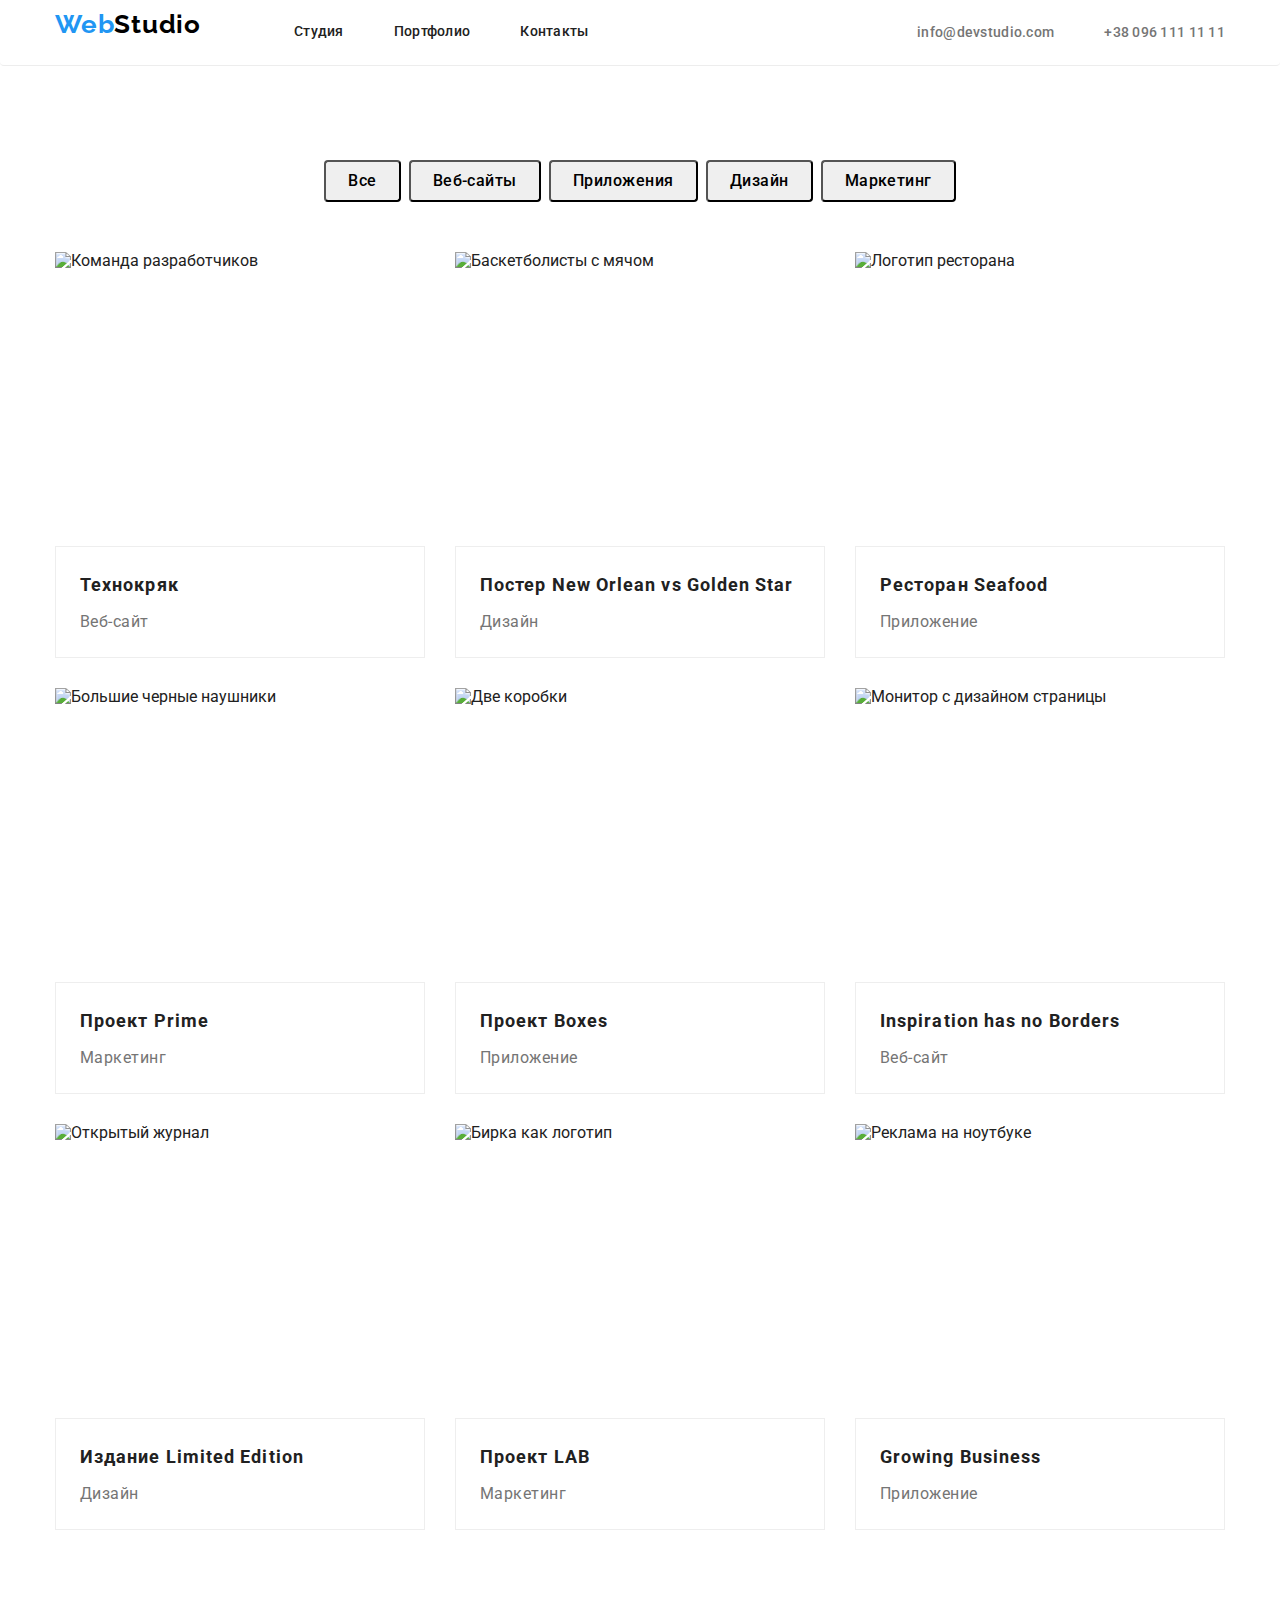
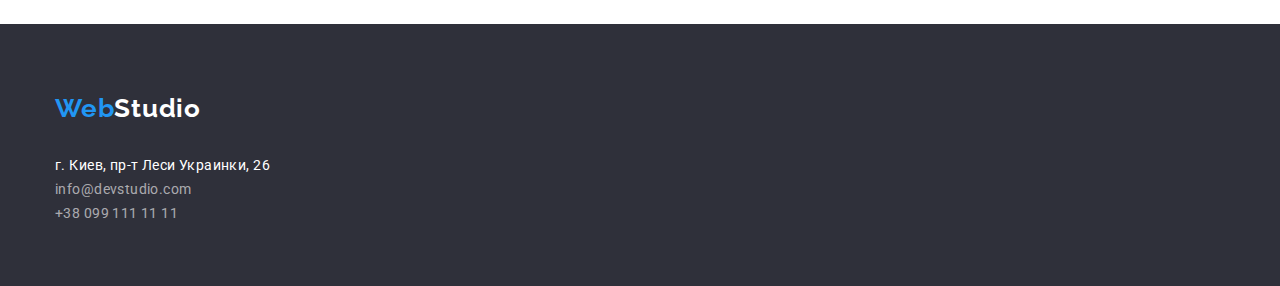
==== portfolio.html @ a6bea79c "Доопрацювання 2" ====
<!DOCTYPE html>
<html lang="ru">
  <head>
    <meta charset="UTF-8" />
    <meta http-equiv="X-UA-Compatible" content="IE=edge" />
    <meta name="viewport" content="width=device-width, initial-scale=1.0" />
    <title>Document</title>
    <link rel="preconnect" href="https://fonts.googleapis.com" />
    <link rel="preconnect" href="https://fonts.gstatic.com" crossorigin />
    <link
      href="https://fonts.googleapis.com/css2?family=Raleway:wght@700&family=Roboto:wght@400;500;700;900&display=swap"
      rel="stylesheet"
    />
    <link
      rel="stylesheet"
      href="https://cdnjs.cloudflare.com/ajax/libs/modern-normalize/1.1.0/modern-normalize.min.css"
    />
    <link rel="stylesheet" href="./css/styles.css" />
  </head>

  <body>
    <header class="page-header">
      <div class="container header-box">
        <nav class="navigation">
          <a class="logo" href="./index.html">Web<span class="logo-black">Studio</span></a>
          <ul class="site-nav list">
            <li class="item"><a href="./index.html" class="site-nav-link">Студия</a></li>
            <li class="item">
              <a href="./portfolio.html" class="site-nav-link current">Портфолио</a>
            </li>
            <li class="item"><a href="" class="site-nav-link">Контакты</a></li>
          </ul>
        </nav>
        <!-- Contacts -->
        <ul class="contacts list">
          <li class="item">
            <a href="mailto:info@devstudio.com" class="contacts-link">info@devstudio.com</a>
          </li>
          <li class="item">
            <a href="tel:+380961111111" class="contacts-link">+38 096 111 11 11</a>
          </li>
        </ul>
      </div>
    </header>
    <!-- Main content-->
    <main>
      <section class="section">
        <div class="container">
          <h1 class="main-title visually-hidden">Портфолио</h1>
          <!-- Buttons -->
          <ul class="list buttons-group">
            <li class="buttons-item">
              <button type="button" class="buttons">Все</button>
            </li>
            <li class="buttons-item">
              <button type="button" class="buttons">Веб-сайты</button>
            </li>
            <li class="buttons-item">
              <button type="button" class="buttons">Приложения</button>
            </li>
            <li class="buttons-item">
              <button type="button" class="buttons">Дизайн</button>
            </li>
            <li class="buttons-item">
              <button type="button" class="buttons">Маркетинг</button>
            </li>
          </ul>
          <!-- Portfolio -->
          <ul class="progects list">
            <li class="elements">
              <img src="./images/photo1.jpg" alt="Команда разработчиков" width="370" height="294" />
              <div class="solution">
                <h2 class="projects-title">Технокряк</h2>
                <p class="progects-description">Веб-сайт</p>
              </div>
            </li>
            <li class="elements">
              <img src="./images/photo2.jpg" alt="Баскетболисты с мячом" width="370" height="294" />
              <div class="solution">
                <h2 class="projects-title">Постер New Orlean vs Golden Star</h2>
                <p class="progects-description">Дизайн</p>
              </div>
            </li>
            <li class="elements">
              <img src="./images/photo3.jpg" alt="Логотип ресторана" width="370" height="294" />
              <div class="solution">
                <h2 class="projects-title">Ресторан Seafood</h2>
                <p class="progects-description">Приложение</p>
              </div>
            </li>
            <li class="elements">
              <img
                src="./images/photo4.jpg"
                alt="Большие черные наушники"
                width="370"
                height="294"
              />
              <div class="solution">
                <h2 class="projects-title">Проект Prime</h2>
                <p class="progects-description">Маркетинг</p>
              </div>
            </li>
            <li class="elements">
              <img src="./images/photo5.jpg" alt="Две коробки" width="370" height="294" />
              <div class="solution">
                <h2 class="projects-title">Проект Boxes</h2>
                <p class="progects-description">Приложение</p>
              </div>
            </li>
            <li class="elements">
              <img
                src="./images/photo6.jpg"
                alt="Монитор с дизайном страницы"
                width="370"
                height="294"
              />
              <div class="solution">
                <h2 class="projects-title">Inspiration has no Borders</h2>
                <p class="progects-description">Веб-сайт</p>
              </div>
            </li>
            <li class="elements">
              <img src="./images/photo7.jpg" alt="Открытый журнал" width="370" height="294" />
              <div class="solution">
                <h2 class="projects-title">Издание Limited Edition</h2>
                <p class="progects-description">Дизайн</p>
              </div>
            </li>
            <li class="elements">
              <img src="./images/photo8.jpg" alt="Бирка как логотип" width="370" height="294" />
              <div class="solution">
                <h2 class="projects-title">Проект LAB</h2>
                <p class="progects-description">Маркетинг</p>
              </div>
            </li>
            <li class="elements">
              <img src="./images/photo9.jpg" alt="Реклама на ноутбуке" width="370" height="294" />
              <div class="solution">
                <h2 class="projects-title">Growing Business</h2>
                <p class="progects-description">Приложение</p>
              </div>
            </li>
          </ul>
        </div>
      </section>
    </main>
    <!-- Footer -->
    <footer class="footer-site">
      <div class="container">
        <a class="logo" href="/">Web<span class="logo-white">Studio</span></a>
        <address>
          <ul class="address list">
            <li>
              <a
                class="address-map"
                href="https://goo.gl/maps/4qaKbMtg1o7C4N1o7"
                target="_blank"
                rel="noopener noreferrer nofollow"
                >г. Киев, пр-т Леси Украинки, 26</a
              >
            </li>
            <li>
              <a href="mailto:info@example.com" class="footer-contacts link">info@devstudio.com</a>
            </li>
            <li>
              <a href="tel:+380991111111" class="footer-contacts link">+38 099 111 11 11</a>
            </li>
          </ul>
        </address>
      </div>
    </footer>
  </body>
</html>
---- css/styles.css ----
:root {
  --accent-color: #2196f3;
  --main-text-color: #212121;
  --secondary-text-color: #757575;
  --main-font: 'Roboto', sans-serif;
  --secondary-font: 'Raleway', sans-serif;
  --main-background-color: #ffffff;
  --secondary-background-color: #f5f4fa;
  --dark-background-color: #2f303a;
}
html {
  box-sizing: border-box;
}
*,
*::before,
*::after {
  box-sizing: inherit;
}
body {
  margin: 0;
  font-family: var(--main-font);
  color: var(--main-text-color);
  background-color: var(--main-background-color);
}
a {
  text-decoration: none;
  margin: 0;
  padding: 0;
}
h1,
h2,
h3,
h4,
h5,
p {
  padding-top: 0;
  padding-bottom: 0;
  margin-top: 0;
  margin-bottom: 0;
}
ul {
  margin: 0;
  padding: 0;
}
img {
  display: block;
  max-width: 100%;
  height: auto;
}
.list {
  padding: 0;
  margin: 0;
  list-style: none;
}

/* conteiner */
.container {
  width: 1200px;
  margin: 0 auto;
  padding-left: 15px;
  padding-right: 15px;
  /* outline: 2px solid black; */
}

/* site nav */
.page-header {
  border-bottom: 1px solid rgba(75, 75, 75, 0.1);
  border-radius: 4px;
}
.header-box {
  display: flex;
  align-items: center;
  flex-direction: nowrap;
}
.navigation {
  display: flex;
}
.site-nav.list {
  display: flex;
  align-items: center;
  margin-left: 93px;
}
.site-nav .item {
  margin-right: 50px;
}
.site-nav .item:last-child {
  margin-right: 0;
}

.site-nav-link {
  display: flex;
  padding-top: 24px;
  padding-bottom: 25px;
  font-family: var(--main-font);
  font-weight: 500;
  font-size: 14px;
  line-height: 1.14;
  letter-spacing: 0.02em;
  color: var(--main-text-color);
}

.site-nav-link:hover,
.site-nav-link:focus {
  color: var(--accent-color);
}
.site-nav-link .current {
  color: var(--accent-color);
}
/* logo */
.logo {
  font-family: var(--secondary-font);
  font-style: normal;
  font-weight: 700;
  font-size: 26px;
  line-height: 1.92;
  letter-spacing: 0.03em;
  color: var(--accent-color);
}
.logo-black {
  color: #000000;
}
.logo-white {
  color: #ffffff;
}

/* Contacts */
.contacts {
  display: flex;
  margin-left: auto;
}
.contacts .item + .item {
  margin-left: 50px;
}

.contacts-link {
  padding-bottom: 32px 0;
  font-family: var(--main-font);
  font-weight: 500;
  font-size: 14px;
  line-height: 1.14;
  letter-spacing: 0.02em;
  color: var(--secondary-text-color);
}

.contacts-link {
  text-decoration: none;
}

.contacts-link:hover,
.contacts-link:focus {
  color: var(--accent-color);
}
/* main */
.main-hero {
  padding: 200px 0;
  background-color: var(--dark-background-color);
  text-align: center;
}
.visually-hidden {
  position: absolute;
  white-space: nowrap;
  width: 1px;
  height: 1px;
  overflow: hidden;
  border: 0;
  padding: 0;
  clip: rect(0 0 0 0);
  clip-path: inset(50%);
  margin: -1px;
}
.main-title {
  margin-top: 0;
  margin-bottom: 30px;
  font-weight: 900;
  font-size: 44px;
  line-height: 1.36;
  text-align: center;
  letter-spacing: 0.06em;
  text-transform: uppercase;
  color: #ffffff;
  text-shadow: 0px 4px 4px rgba(0, 0, 0, 0.25);
}
/* Button */
.button {
  border-radius: 4px;
  padding: 10px 32px;
  margin-right: auto;
  margin-left: auto;
  min-width: 200px;
  text-align: center;
  font-family: var(--main-font);
  font-family: inherit;
  font-weight: 700;
  font-size: 16px;
  line-height: 1.88;
  display: inline-block;
  letter-spacing: 0.06em;
  color: #ffffff;
  background-color: var(--accent-color);
  cursor: pointer;
}
/* Features section*/
.section {
  padding-top: 94px;
  padding-bottom: 94px;
}
.section.no-top-padding {
  padding-top: 0;
}
.features.list {
  display: flex;
  flex-wrap: nowrap;
}
.features.list .item {
  width: 270px;
  margin-right: 30px;
}
.features.list .item:last-child {
  margin-right: 0;
}
.title-list {
  margin: 0 0 50px 0;
  font-weight: 700;
  font-size: 36px;
  line-height: 1.17;
  text-align: center;
  letter-spacing: 0.03em;
}
.feautures-title {
  margin-top: 0;
  margin-bottom: 10;
  font-weight: 700;
  font-size: 14px;
  line-height: 1.14;
  letter-spacing: 0.03em;
  text-transform: uppercase;
}

.features-description {
  margin-top: 0;
  margin-bottom: 0;
  color: var(--secondary-text-color);
}
.features-description,
.address,
.footer-contacts {
  font-size: 14px;
  line-height: 1.71;
  letter-spacing: 0.03em;
}
/* Whot  they do */
.work.list {
  display: flex;
}
.performance:not(:last-child) {
  margin-right: 30px;
}

/* Team section */
.section.team {
  padding-top: 94px;
  padding-bottom: 94px;
  background-color: var(--secondary-background-color);
}
.team.list {
  display: flex;
  padding: 0;
}
.team-item:not(:last-child) {
  margin-right: 30px;
}

.team-names {
  margin-top: 30px;
  margin-bottom: 10px;
  font-weight: 500;
  font-size: 16px;
  line-height: 1.19;
  text-align: center;
  letter-spacing: 0.03em;
}
.team-position {
  margin-top: 0;
  margin-bottom: 30px;
  font-weight: 400;
  font-size: 16px;
  line-height: 1.19;
  text-align: center;
  letter-spacing: 0.03em;
  color: var(--secondary-text-color);
}
.data-team {
  outline: 1px solid rgba(75, 75, 75, 0.1);
  border-radius: 4px;
  height: 368px;
  width: 270px;
  text-align: center;
}
/* Footer section*/
.footer-site {
  padding-top: 60px;
  padding-bottom: 60px;
  background-color: var(--dark-background-color);
}
.address,
.footer-contacts {
  font-style: normal;
  text-decoration: none;
}
.address-map {
  margin-top: 20px;
  color: #ffffff;
}
.address.list {
  margin-top: 20px;
}
.footer-contacts {
  margin-top: 9px;
  color: rgba(255, 255, 255, 0.6);
}
/* Page Portfolio special*/
.list.buttons {
  display: flex;
  justify-content: center;
  padding-bottom: 50px;
}
.buttons-group {
  display: flex;
  justify-content: center;
  flex-direction: nowrap;
  margin-bottom: 50px;
}
.buttons {
  min-width: 29px;
  min-height: 26px;
  border-radius: 4px;
  padding: 6px 22px;
  font-family: var(--main-font);
  font-family: inherit;
  font-weight: 500;
  font-size: 16px;
  line-height: 1.62;
  text-align: center;
  letter-spacing: 0.03em;
  cursor: pointer;
}
.buttons-item:not(:last-child) {
  margin-right: 8px;
}

.buttons:hover,
.buttons:focus {
  color: #ffffff;
  background-color: var(--accent-color);
}
/* Projects */
.progects.list {
  display: flex;
  flex-wrap: wrap;
}
.progects .elements {
  width: 370px;
  margin-right: 30px;
  margin-bottom: 30px;
}
.progects .elements:nth-child(3n) {
  margin-right: 0;
}
.progects .elements:nth-last-child(-n + 3) {
  margin-bottom: 0;
}
.solution {
  width: 370px;
  padding: 20px 24px;
  border: 1px solid #eeeeee;
}
.projects-title {
  margin-bottom: 4px;
  margin-top: 0;
  font-weight: 700;
  font-size: 18px;
  line-height: 2;
  letter-spacing: 0.06em;
}
.progects-description {
  margin-top: 0;
  margin-bottom: 0;
  font-size: 16px;
  line-height: 1.88;
  letter-spacing: 0.03em;
  color: var(--secondary-text-color);
}
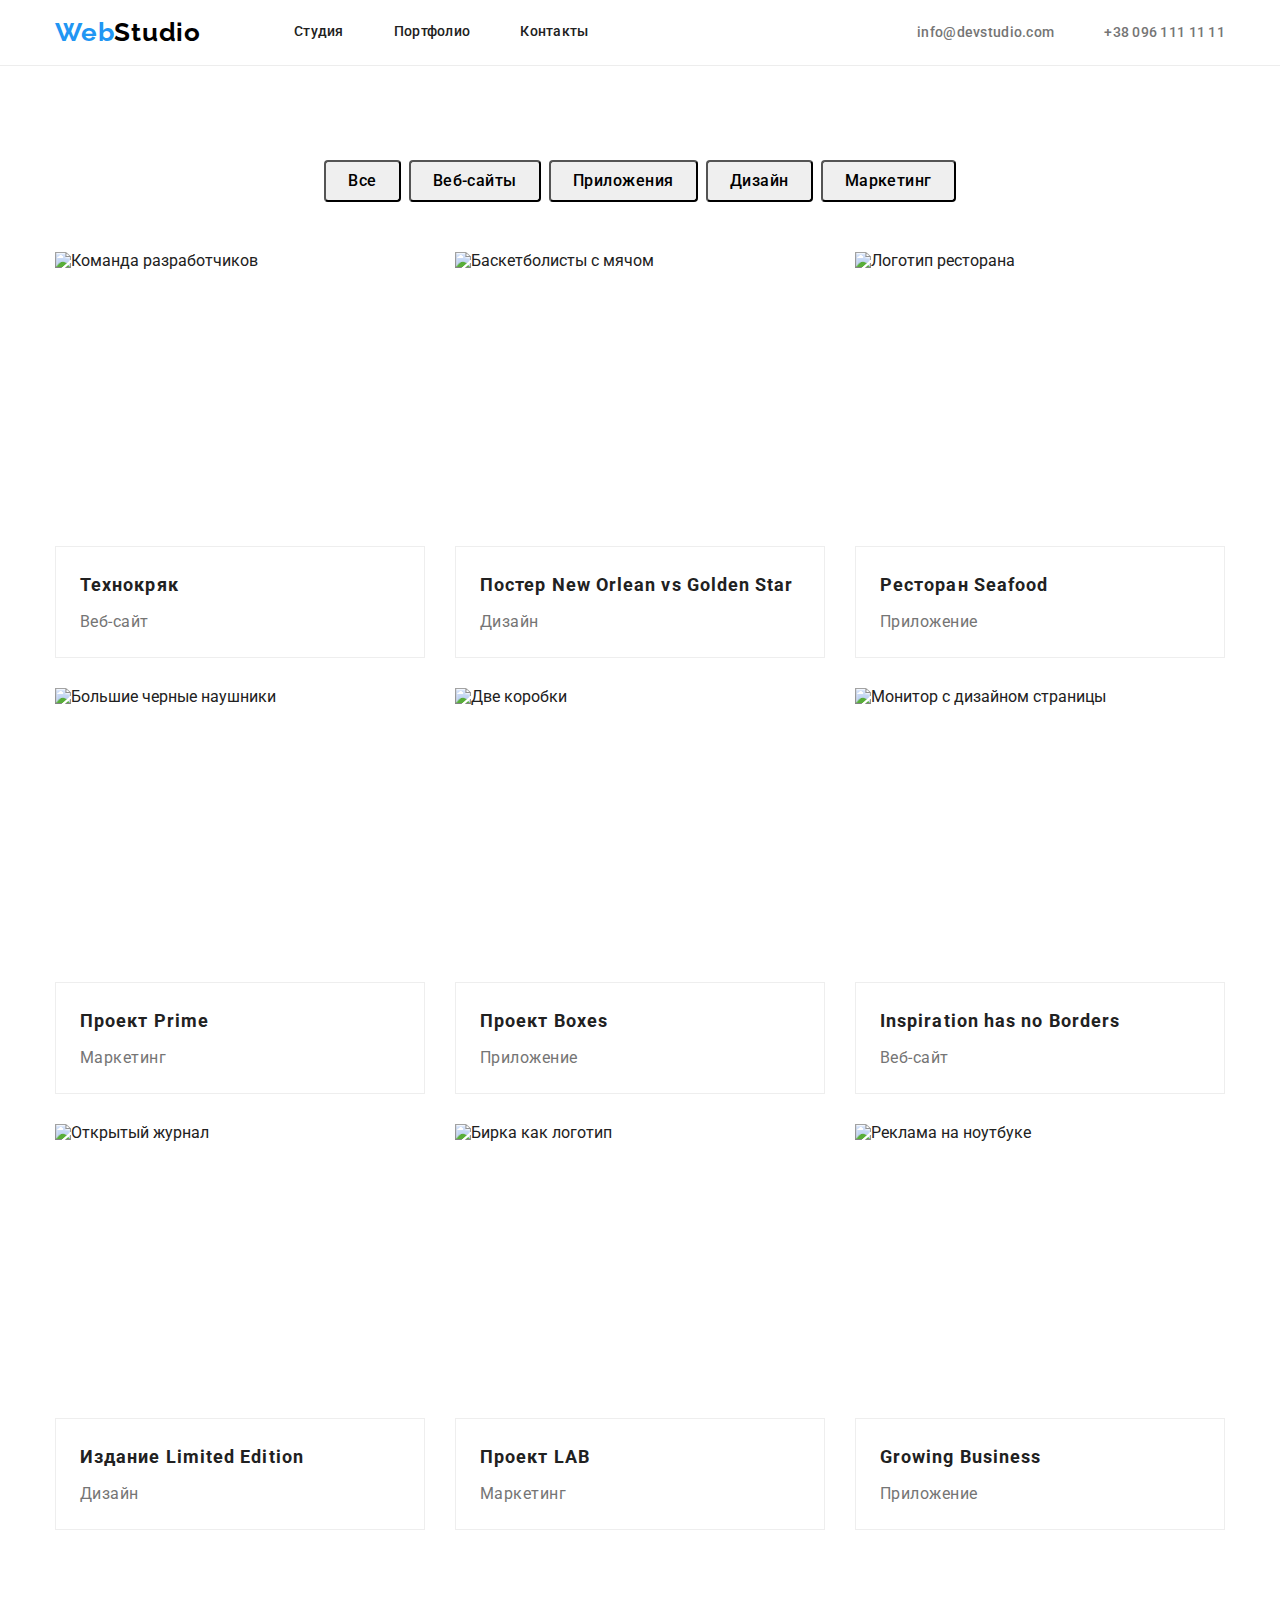
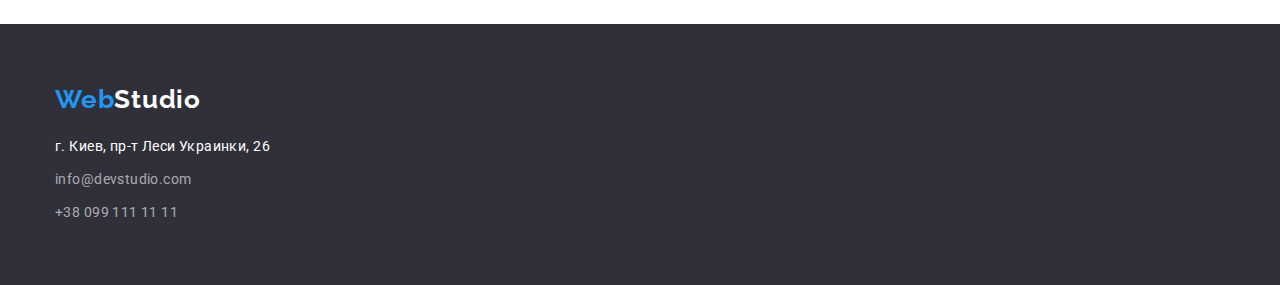
==== commit e995e632: "додала правки по футеру" ====
--- a/portfolio.html
+++ b/portfolio.html
@@ -148,9 +148,9 @@
     <footer class="footer-site">
       <div class="container">
         <a class="logo" href="/">Web<span class="logo-white">Studio</span></a>
-        <address>
+        <address class="address-inform">
           <ul class="address list">
-            <li>
+            <li class="address-item">
               <a
                 class="address-map"
                 href="https://goo.gl/maps/4qaKbMtg1o7C4N1o7"
@@ -159,10 +159,10 @@
                 >г. Киев, пр-т Леси Украинки, 26</a
               >
             </li>
-            <li>
+            <li class="address-item">
               <a href="mailto:info@example.com" class="footer-contacts link">info@devstudio.com</a>
             </li>
-            <li>
+            <li class="address-item">
               <a href="tel:+380991111111" class="footer-contacts link">+38 099 111 11 11</a>
             </li>
           </ul>
--- a/css/styles.css
+++ b/css/styles.css
@@ -11,11 +11,7 @@
 html {
   box-sizing: border-box;
 }
-*,
-*::before,
-*::after {
-  box-sizing: inherit;
-}
+
 body {
   margin: 0;
   font-family: var(--main-font);
@@ -41,16 +37,12 @@
 ul {
   margin: 0;
   padding: 0;
+  list-style: none;
 }
 img {
   display: block;
   max-width: 100%;
   height: auto;
-}
-.list {
-  padding: 0;
-  margin: 0;
-  list-style: none;
 }
 
 /* conteiner */
@@ -65,15 +57,16 @@
 /* site nav */
 .page-header {
   border-bottom: 1px solid rgba(75, 75, 75, 0.1);
-  border-radius: 4px;
 }
 .header-box {
   display: flex;
   align-items: center;
-  flex-direction: nowrap;
+  flex-direction: row;
+  flex-wrap: nowrap;
 }
 .navigation {
   display: flex;
+  align-items: center;
 }
 .site-nav.list {
   display: flex;
@@ -108,11 +101,12 @@
 }
 /* logo */
 .logo {
+  display: block;
   font-family: var(--secondary-font);
   font-style: normal;
   font-weight: 700;
   font-size: 26px;
-  line-height: 1.92;
+  line-height: 1.19;
   letter-spacing: 0.03em;
   color: var(--accent-color);
 }
@@ -228,7 +222,7 @@
 }
 .feautures-title {
   margin-top: 0;
-  margin-bottom: 10;
+  margin-bottom: 10px;
   font-weight: 700;
   font-size: 14px;
   line-height: 1.14;
@@ -249,7 +243,7 @@
   letter-spacing: 0.03em;
 }
 /* Whot  they do */
-.work.list {
+.work {
   display: flex;
 }
 .performance:not(:last-child) {
@@ -257,21 +251,25 @@
 }
 
 /* Team section */
-.section.team {
-  padding-top: 94px;
-  padding-bottom: 94px;
+.team {
   background-color: var(--secondary-background-color);
 }
 .team.list {
   display: flex;
-  padding: 0;
+}
+.team-item {
+  background: #ffffff;
+  box-shadow: 0px 1px 3px rgba(0, 0, 0, 0.12), 0px 1px 1px rgba(0, 0, 0, 0.14),
+    0px 2px 1px rgba(0, 0, 0, 0.2);
+  border-radius: 0px 0px 4px 4px;
 }
 .team-item:not(:last-child) {
   margin-right: 30px;
 }
-
+.data-team {
+  padding: 30px 0;
+}
 .team-names {
-  margin-top: 30px;
   margin-bottom: 10px;
   font-weight: 500;
   font-size: 16px;
@@ -281,7 +279,6 @@
 }
 .team-position {
   margin-top: 0;
-  margin-bottom: 30px;
   font-weight: 400;
   font-size: 16px;
   line-height: 1.19;
@@ -289,33 +286,29 @@
   letter-spacing: 0.03em;
   color: var(--secondary-text-color);
 }
-.data-team {
-  outline: 1px solid rgba(75, 75, 75, 0.1);
-  border-radius: 4px;
-  height: 368px;
-  width: 270px;
-  text-align: center;
-}
+
 /* Footer section*/
 .footer-site {
   padding-top: 60px;
   padding-bottom: 60px;
   background-color: var(--dark-background-color);
 }
+.address-inform {
+  margin-top: 20px;
+}
+.address-item:not(:last-child) {
+  margin-bottom: 9px;
+}
 .address,
 .footer-contacts {
   font-style: normal;
   text-decoration: none;
 }
 .address-map {
-  margin-top: 20px;
-  color: #ffffff;
-}
-.address.list {
-  margin-top: 20px;
-}
+  color: #ffffff;
+}
+
 .footer-contacts {
-  margin-top: 9px;
   color: rgba(255, 255, 255, 0.6);
 }
 /* Page Portfolio special*/
@@ -326,8 +319,8 @@
 }
 .buttons-group {
   display: flex;
+  flex-wrap: nowrap;
   justify-content: center;
-  flex-direction: nowrap;
   margin-bottom: 50px;
 }
 .buttons {
@@ -370,7 +363,6 @@
   margin-bottom: 0;
 }
 .solution {
-  width: 370px;
   padding: 20px 24px;
   border: 1px solid #eeeeee;
 }
